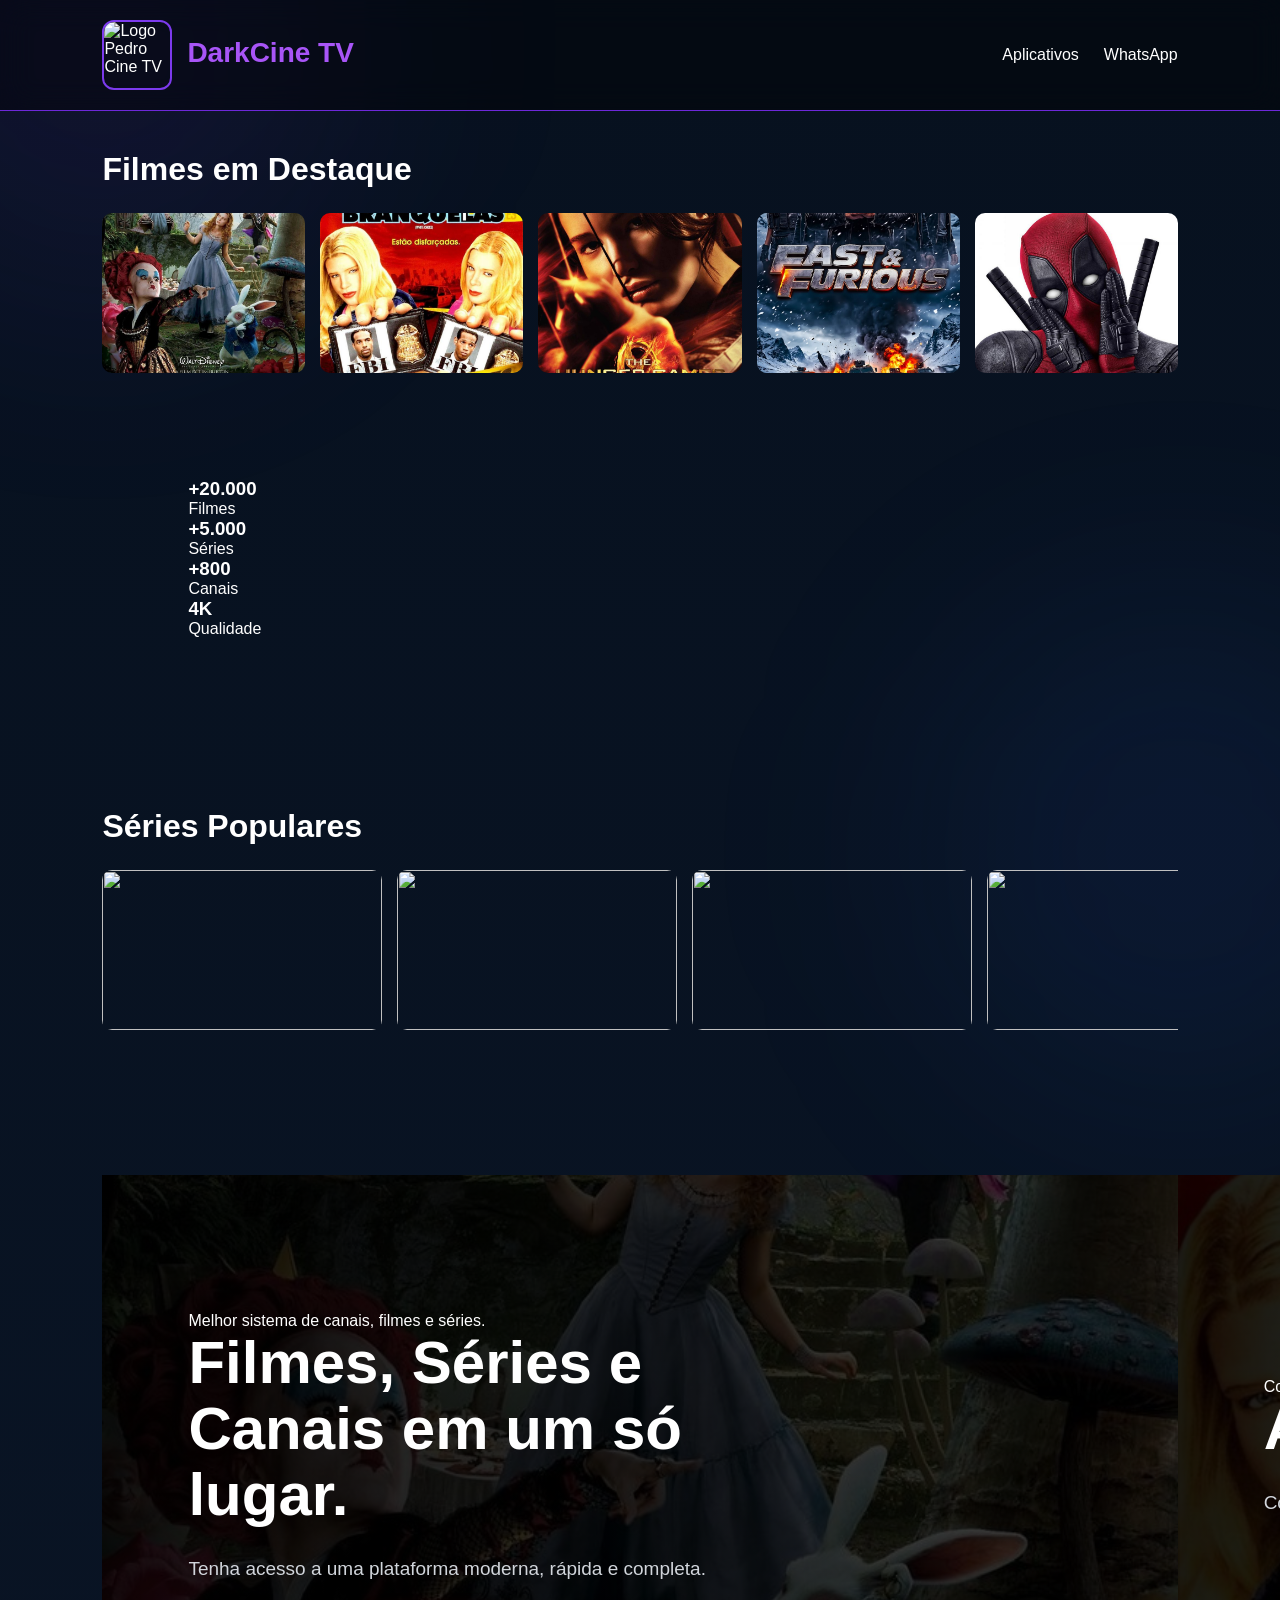
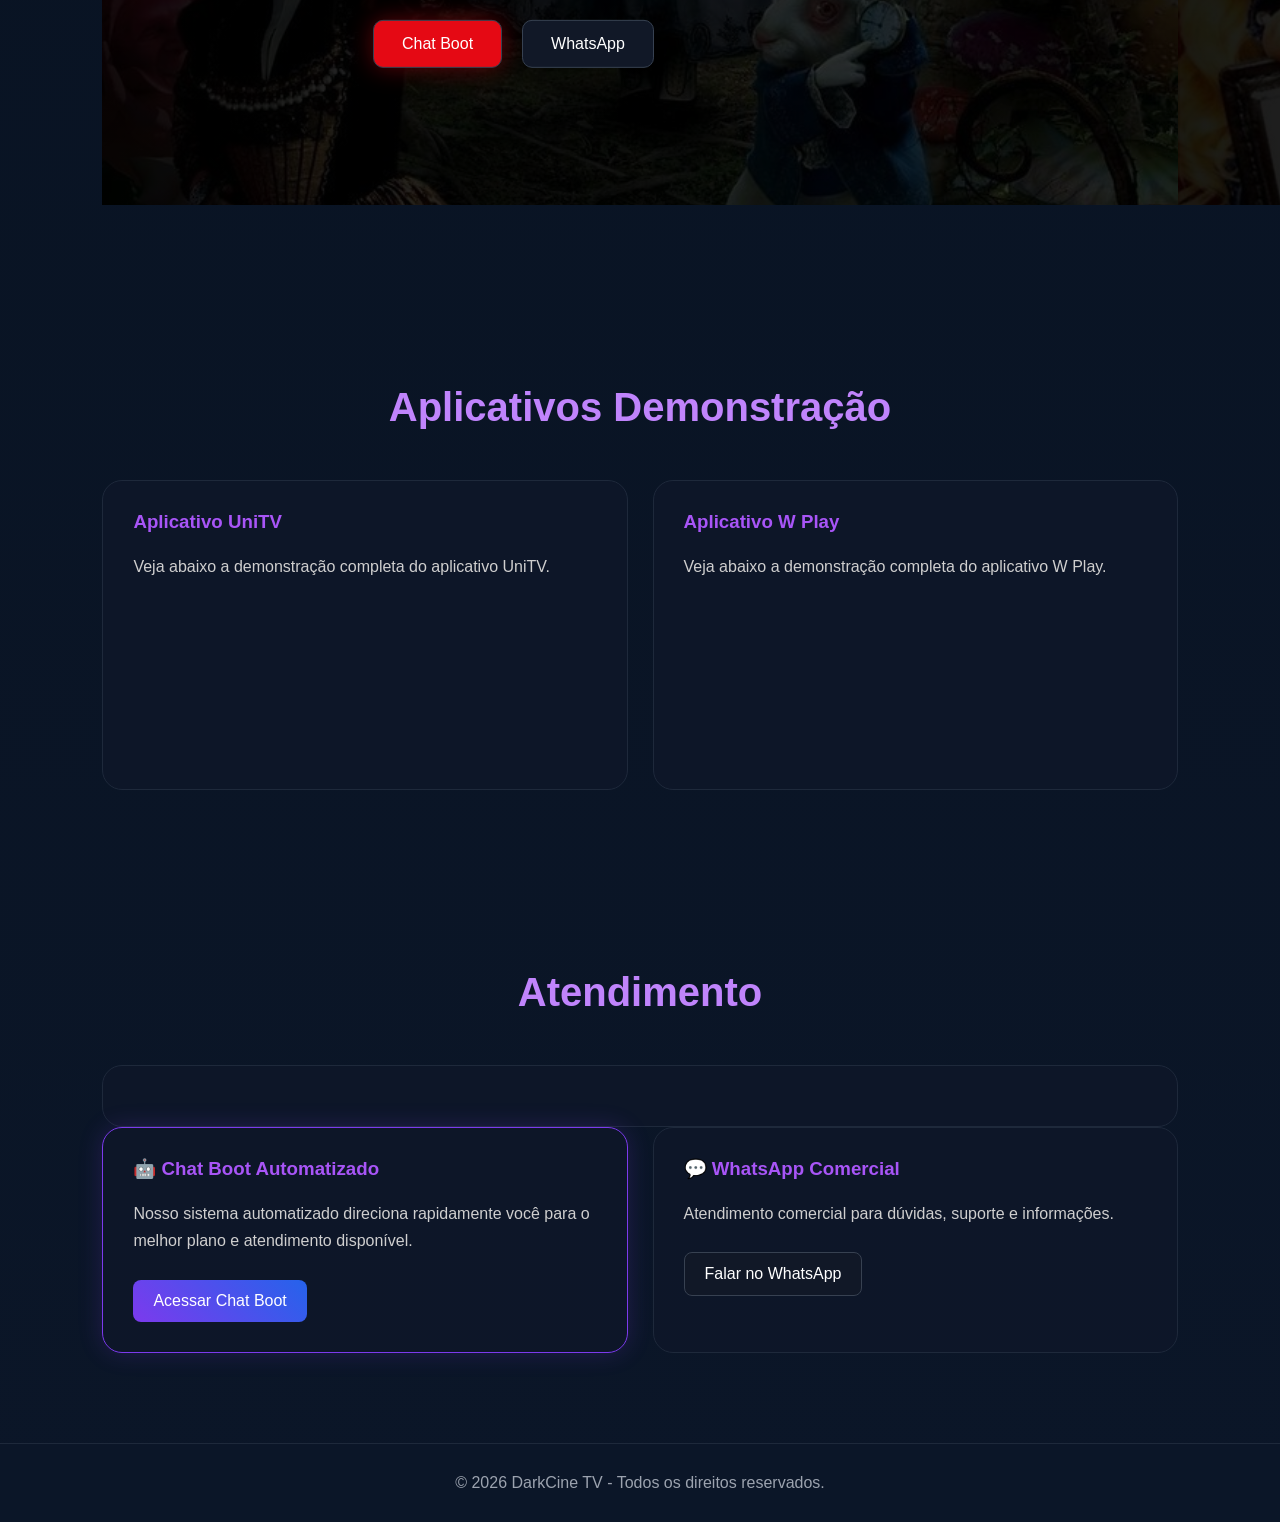
==== index.html @ c76405d1 "Update index.html" ====
<!DOCTYPE html>
<html lang="pt-br">
<head>
    <meta charset="UTF-8">
    <meta name="viewport" content="width=device-width, initial-scale=1.0">

    <title>DarkCine TV</title>
    <link rel="shortcut icon" href="Imagens/favicon.ico" type="image/x-icon">

    <link rel="stylesheet" href="style.css">
</head>

<body>

    <!-- HEADER -->

    <header>

        <div class="logo-area">

            <!-- ADICIONE SUA LOGO AQUI -->
            <img src="Imagens/logo.png" alt="Logo Pedro Cine TV" class="logo">

            <div>
                <h1>DarkCine TV</h1>
                <p class="subtitle"></p>
            </div>

        </div>

        <nav>

            <a href="#apps">Aplicativos</a>
            <a href="#whatsapp">WhatsApp</a>

        </nav>

    </header>

    <!-- HERO -->
<section class="catalogo">

    <h2 class="catalogo-titulo"> Filmes em Destaque</h2>

    <div class="catalogo-row">

        <img src="Imagens/alice.jpeg">
        <img src="Imagens/branquelas.jpeg">
        <img src="Imagens/vorazes.jpeg">
        <img src="Imagens/velozes.jpeg">
        <img src="Imagens/deadpool.jpeg">

    </div>
    <section class="stats">

    <div class="stat">
        <h3>+20.000</h3>
        <p>Filmes</p>
    </div>

    <div class="stat">
        <h3>+5.000</h3>
        <p>Séries</p>
    </div>

    <div class="stat">
        <h3>+800</h3>
        <p>Canais</p>
    </div>

    <div class="stat">
        <h3>4K</h3>
        <p>Qualidade</p>
    </div>

</section>

</section>

<section class="catalogo">

    <h2 class="catalogo-titulo"> Séries Populares</h2>

    <div class="catalogo-row">

        <img src="https://encrypted-tbn0.gstatic.com/images?q=tbn:ANd9GcQIImG60mZBAc0AiFyHfkOlEcIbaH6aeWdM9yK2xZSnFAQXZ2RIoH1MCVma&s=10">
        <img src="https://encrypted-tbn0.gstatic.com/images?q=tbn:ANd9GcRruwsMPA07gBTLNWkzU-y2JYKr82XXnTjdw3_Yw8NgzQ&s=10">
        <img src="https://encrypted-tbn0.gstatic.com/images?q=tbn:ANd9GcTvilaPMVyk0UBAZiVymKDi1PNE312V9e9aDcRQDJ11dw&s=10">
        <img src="https://encrypted-tbn0.gstatic.com/images?q=tbn:ANd9GcSHJFh7XXw-iwg5Y5AQK1kWx_H8nXmAfiGUg1ESw3D2eg&s=10">
        <img src="[data-uri]">

    </div>

</section>
    <section class="hero">

    <div class="slides">

        <!-- SLIDE 1 -->

        <div class="slide">

            <img src="Imagens/alice.jpeg" alt="Banner DarkCine">

            <div class="hero-content">

                <span class="alert">
                    Melhor sistema de canais, filmes e séries.
                </span>

                <h2>
                    Filmes, Séries e Canais em um só lugar.
                </h2>

                <p>
                    Tenha acesso a uma plataforma moderna, rápida e completa.
                </p>

                <div class="buttons">

                    <a href="https://wa.me/5544988334245" target="_blank" class="btn destaque">
                        Chat Boot
                    </a>

                    <a href="https://wa.me/5544988135195" target="_blank" class="btn">
                        WhatsApp
                    </a>

                </div>

            </div>

        </div>

        <!-- SLIDE 2 -->

        <div class="slide">

            <img src="Imagens/branquelas.jpeg" alt="Banner Filmes">

            <div class="hero-content">

                <span class="alert">
                    Conteúdo em alta qualidade.
                </span>

                <h2>
                    Assista onde quiser.
                </h2>

                <p>
                    Compatível com TV Box, Smart TV, celular e computador.
                </p>
<div class="buttons">

                    <a href="https://wa.me/5544988334245" target="_blank" class="btn destaque">
                        Chat Boot
                    </a>

                    <a href="https://wa.me/5544988135195" target="_blank" class="btn">
                        WhatsApp
                    </a>

                </div>
            </div>

        </div>

        <!-- SLIDE 3 -->

        <div class="slide">

            <img src="Imagens/deadpool.jpeg" alt="Banner Streaming">

            <div class="hero-content">

                <span class="alert">
                    Interface moderna.
                </span>

                <h2>
                    Experiência premium para você.
                </h2>

                <p>
                    Canais ao vivo, filmes e séries com desempenho rápido.
                </p>
                <div class="buttons">

                    <a href="https://wa.me/5544988334245" target="_blank" class="btn destaque">
                        Chat Boot
                    </a>

                    <a href="https://wa.me/5544988135195" target="_blank" class="btn">
                        WhatsApp
                    </a>

                </div>

            </div>

        </div>

    </div>

</section>

    <!-- APLICATIVOS -->

    <section id="apps">

        

       

    <h2 class="title">
        Aplicativos Demonstração
    </h2>

    <div class="cards">

        <!-- UNI TV -->

        <div class="card">

            <h3>Aplicativo UniTV</h3>

            <p>
                Veja abaixo a demonstração completa do aplicativo UniTV.
            </p>

            <div class="video">

                <iframe 
                    src="https://www.youtube.com/embed/So84rorw-Wc?si=pjGTXDwkFB13JsLD"
                    title="UniTV"
                    frameborder="0"
                    allow="accelerometer; autoplay; clipboard-write; encrypted-media; gyroscope; picture-in-picture; web-share"
                    referrerpolicy="strict-origin-when-cross-origin"
                    allowfullscreen>
                </iframe>

            </div>

        </div>

        <!-- W PLAY -->

        <div class="card">

            <h3>Aplicativo W Play</h3>

            <p>
                Veja abaixo a demonstração completa do aplicativo W Play.
            </p>

            <div class="video">

                <iframe 
                    src="https://www.youtube.com/embed/kk-ASR8DNTI?si=lm7jAtj5IBdQ3yV2"
                    title="W Play"
                    frameborder="0"
                    allow="accelerometer; autoplay; clipboard-write; encrypted-media; gyroscope; picture-in-picture; web-share"
                    referrerpolicy="strict-origin-when-cross-origin"
                    allowfullscreen>
                </iframe>

            </div>

        </div>

    </div>

</section>

            </div>

        </div>

    </section>

    <!-- WHATSAPP -->

    <section id="whatsapp">

        <h2 class="title">
            Atendimento
        </h2>
<div class="card fade"></div>
        <div class="cards">

            <div class="card destaque-card">

                <h3>🤖 Chat Boot Automatizado</h3>

                <p>
                    Nosso sistema automatizado direciona rapidamente você para o melhor plano
                    e atendimento disponível.
                </p>

                <a href="https://wa.me/5544988334245" target="_blank" class="card-btn destaque-btn">
                    Acessar Chat Boot
                </a>

            </div>

            <div class="card">

                <h3>💬 WhatsApp Comercial</h3>

                <p>
                    Atendimento comercial para dúvidas, suporte e informações.
                </p>

                <a href="https://wa.me/5544988135195" target="_blank" class="card-btn">
                    Falar no WhatsApp
                </a>

            </div>

        </div>
        

    </section>

    <!-- FOOTER -->

    <footer>

        <p>
            © 2026 DarkCine TV - Todos os direitos reservados.
        </p>

    </footer>

</body>
<script>
const slides = document.querySelectorAll('.slide');

let current = 0;

slides[current].classList.add('active');

setInterval(() => {

    slides[current].classList.remove('active');

    current++;

    if(current >= slides.length){
        current = 0;
    }

    slides[current].classList.add('active');

}, 6000);
</script>

</html>
---- style.css ----
*{
    margin: 0;
    padding: 0;
    box-sizing: border-box;
}

/* BODY */

body{
    font-family: Arial, Helvetica, sans-serif;
    background: linear-gradient(to bottom, #07111f, #0b1628);
    color: white;
}

/* HEADER */

header{
    width: 100%;
    padding: 20px 8%;
    display: flex;
    justify-content: space-between;
    align-items: center;
    border-bottom: 1px solid #6d28d9;
   background: rgba(0,0,0,0.4);
backdrop-filter: blur(15px);
    position: sticky;
    top: 0;
    z-index: 1000;
}

.logo-area{
    display: flex;
    align-items: center;
    gap: 15px;
}

.logo{
    width: 70px;
    height: 70px;
    border-radius: 12px;
    object-fit: cover;
    border: 2px solid #7c3aed;
}

header h1{
    color: #a855f7;
    font-size: 28px;
}

.subtitle{
    color: #60a5fa;
    font-size: 14px;
    margin-top: 5px;
}

nav{
    display: flex;
    gap: 25px;
}

nav a{
    text-decoration: none;
    color: white;
    transition: 0.3s;
}

nav a:hover{
    color: #a855f7;
}

/* HERO */

/* HERO CARROSSEL */

.hero{
    width: 100%;
    height: 90vh;
    overflow: hidden;
    position: relative;
}

.slides{
    display: flex;
    height: 100%;
    
}

.slide{
    min-width: 100%;
    height: 100%;
    position: relative;
    flex-shrink: 0;
}


.slide img{
    width: 100%;
    height: 100%;
    object-fit: cover;
    filter: brightness(35%);
}

/* OVERLAY */

.slide::after{
    content: '';
    position: absolute;
    inset: 0;
    background: linear-gradient(
        to right,
        rgba(0,0,0,0.7),
        rgba(0,0,0,0.3)
    );
}

/* TEXTO */

.hero-content{
    position: absolute;
    top: 50%;
    left: 8%;
    transform: translateY(-50%);
    z-index: 5;
    max-width: 650px;
}

.hero h2{
    font-size: 60px;
    line-height: 1.1;
    margin-bottom: 25px;
}

.hero p{
    font-size: 19px;
    color: #d1d5db;
    line-height: 1.7;
    margin-bottom: 35px;
}

/* ANIMAÇÃO */

@keyframes slide{

    0%{
        transform: translateX(0%);
    }

    30%{
        transform: translateX(0%);
    }

    35%{
        transform: translateX(-100%);
    }

    65%{
        transform: translateX(-100%);
    }

    70%{
        transform: translateX(-200%);
    }

    100%{
        transform: translateX(-200%);
    }

}

/* BUTTONS */

.buttons{
    display: flex;
    justify-content: center;
    gap: 20px;
    flex-wrap: wrap;
}

.btn{
    padding: 14px 28px;
    border-radius: 10px;
    text-decoration: none;
    background-color: #111827;
    color: white;
    border: 1px solid #374151;
    transition: 0.3s;
}

.btn:hover{
    transform: translateY(-3px);
}

.destaque{
    background:#e50914;
    box-shadow:0 0 25px rgba(229,9,20,.4);
}

/* SECTIONS */

section{
    padding: 90px 8%;
}

.title{
    text-align: center;
    font-size: 40px;
    margin-bottom: 50px;
    color: #c084fc;
}

/* CARDS */

.cards{
    display: grid;
    grid-template-columns: repeat(auto-fit, minmax(280px, 1fr));
    gap: 25px;
}

.card{
    background-color: rgba(15, 23, 42, 0.85);
    padding: 30px;
    border-radius: 20px;
    border: 1px solid #1e293b;
    transition: 0.3s;
}

.card:hover{
    transform: translateY(-5px);
    border-color: #7c3aed;
    box-shadow: 0 0 20px rgba(124, 58, 237, 0.3);
}

.card h3{
    margin-bottom: 20px;
    color: #a855f7;
}

.card p{
    color: #cfcfcf;
    line-height: 1.7;
    margin-bottom: 25px;
}

/* BUTTON CARD */

.card-btn{
    display: inline-block;
    padding: 12px 20px;
    border-radius: 8px;
    text-decoration: none;
    background-color: #111827;
    border: 1px solid #374151;
    color: white;
    transition: 0.3s;
}

.card-btn:hover{
    background-color: #7c3aed;
}

.destaque-card{
    border: 1px solid #7c3aed;
    box-shadow: 0 0 25px rgba(124, 58, 237, 0.2);
}

.destaque-btn{
    background: linear-gradient(45deg, #7c3aed, #2563eb);
    border: none;
}

/* FOOTER */

footer{
    padding: 30px;
    text-align: center;
    border-top: 1px solid #1e293b;
    color: #9ca3af;
    background-color: #0b1628;
}

/* RESPONSIVO */

@media(max-width: 768px){
    .hero{
    height: 70vh;
}

.hero h2{
    font-size: 38px;
}

.hero-content{
    left: 6%;
    right: 6%;
}

.hero p{
    font-size: 16px;
}

    header{
        flex-direction: column;
        gap: 20px;
    }

    nav{
        flex-wrap: wrap;
        justify-content: center;
    }

    .hero h2{
        font-size: 38px;
    }

    .buttons{
        flex-direction: column;
    }
    /* VIDEOS */

.video{
    width: 100%;
    margin-top: 20px;
}

.video iframe{
    width: 100%;
    height: 300px;
    border-radius: 15px;
    border: 2px solid #7c3aed;
    box-shadow: 0 0 20px rgba(124, 58, 237, 0.3);
}
/* EFEITO SUAVE */


}
body::before{
    content: '';
    position: fixed;
    width: 500px;
    height: 500px;
    background: rgba(124, 58, 237, 0.08);
    border-radius: 50%;
    top: -200px;
    left: -150px;
    filter: blur(120px);
    z-index: -1;
}


body::after{
    content: '';
    position: fixed;
    width: 500px;
    height: 500px;
    background: rgba(37, 99, 235, 0.08);
    border-radius: 50%;
    bottom: -200px;
    right: -150px;
    filter: blur(120px);
    z-index: -1;


}
.catalogo{
    padding: 40px 8%;
}

.catalogo-titulo{
    font-size: 32px;
    margin-bottom: 25px;
}

.catalogo-row{
    display:flex;
    gap:15px;
    overflow-x:auto;
    padding-bottom:15px;
}

.catalogo-row::-webkit-scrollbar{
    height:8px;
}

.catalogo-row::-webkit-scrollbar-thumb{
    background:#e50914;
    border-radius:20px;
}

.catalogo-row img{
    width:280px;
    height:160px;
    object-fit:cover;
    border-radius:10px;
    transition:.4s;
    cursor:pointer;
}

.catalogo-row img:hover{
    transform:scale(1.1);
    z-index:10;
}
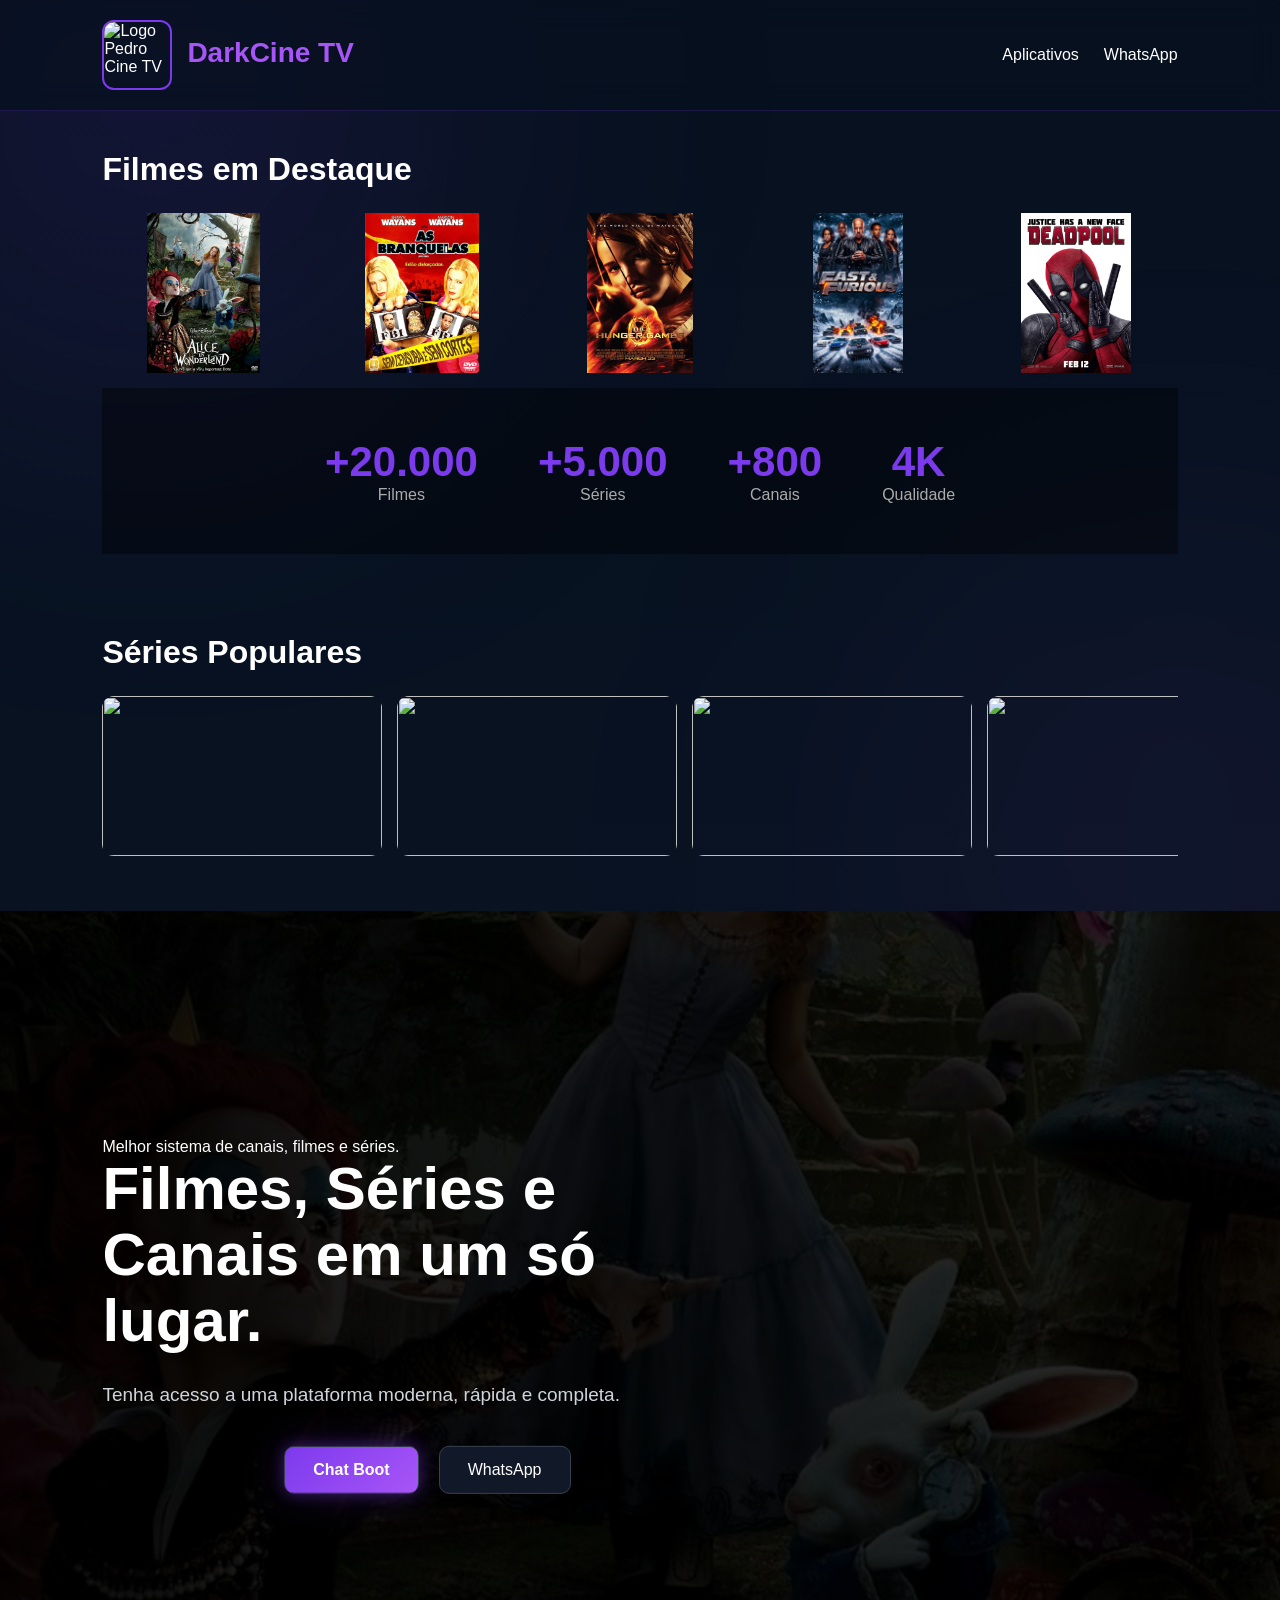
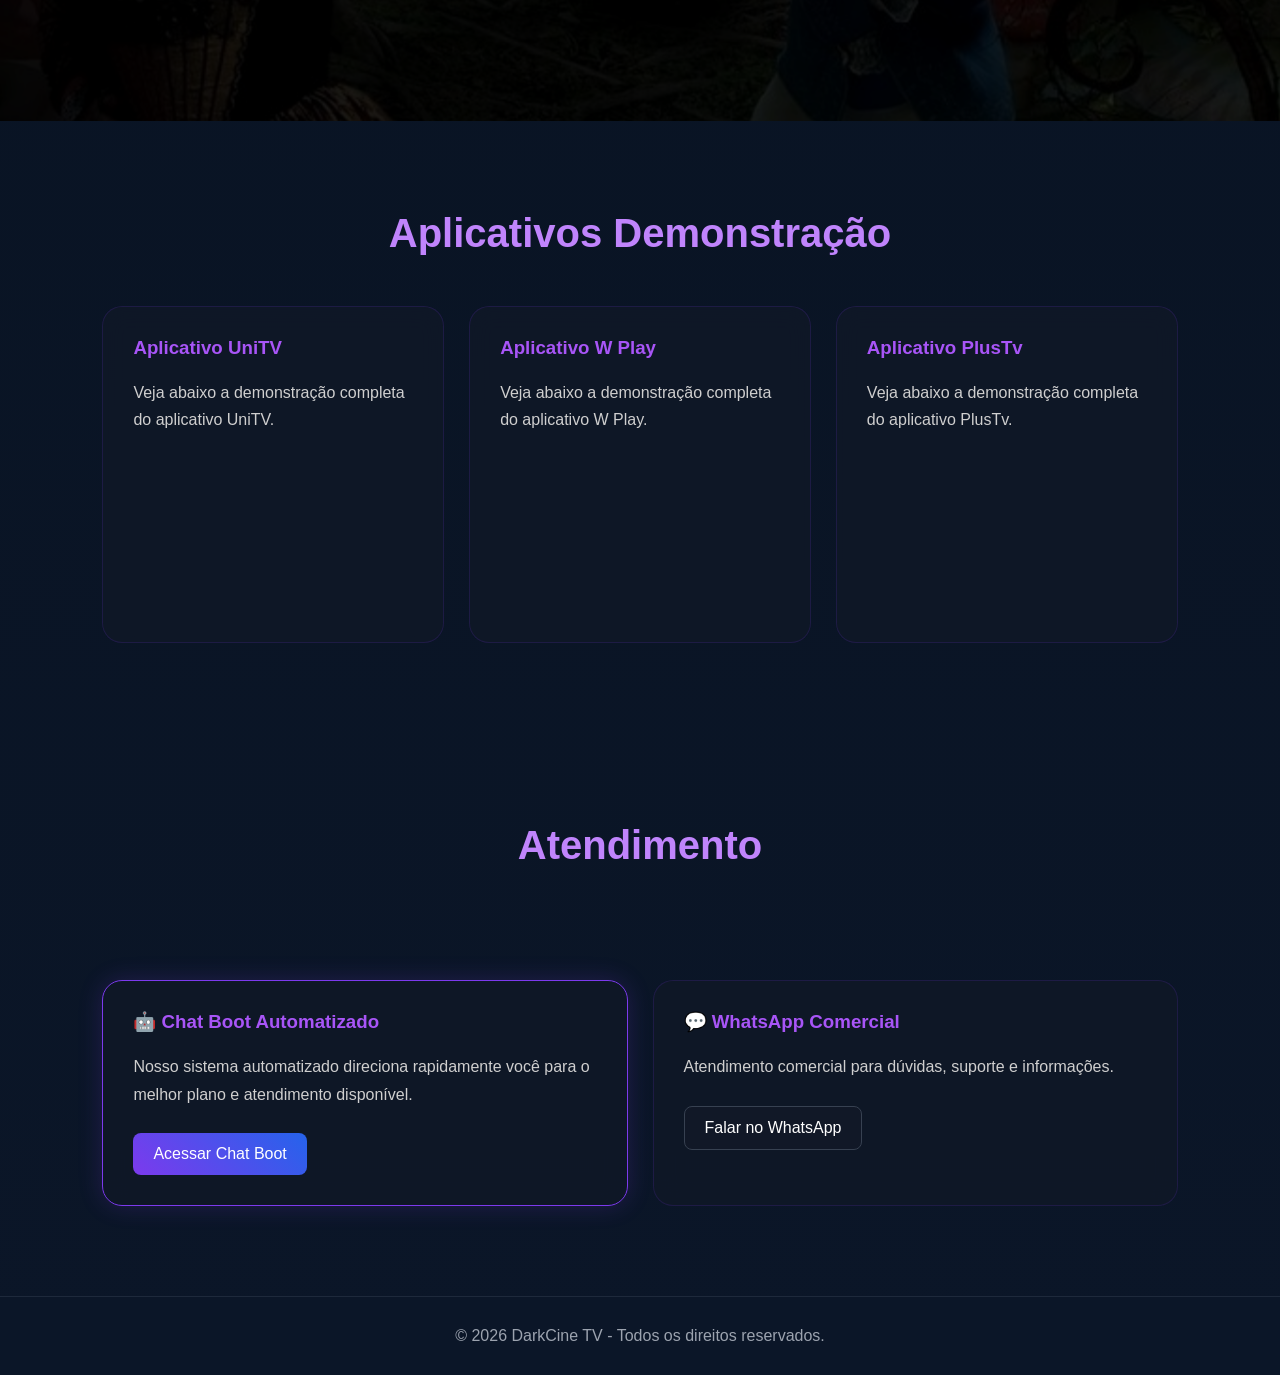
==== commit 4bedc397: "Update index.html" ====
--- a/index.html
+++ b/index.html
@@ -268,6 +268,28 @@
             </div>
 
         </div>
+        <div class="card">
+
+            <h3>Aplicativo PlusTv</h3>
+
+            <p>
+                Veja abaixo a demonstração completa do aplicativo PlusTv.
+            </p>
+
+            <div class="video">
+
+                <iframe 
+                    src="https://www.youtube.com/embed/341v4tpWIfQ?si=l6yIMGh9EXMvStBF"
+                    title="PlusTv"
+                    frameborder="0"
+                    allow="accelerometer; autoplay; clipboard-write; encrypted-media; gyroscope; picture-in-picture; web-share"
+                    referrerpolicy="strict-origin-when-cross-origin"
+                    allowfullscreen>
+                </iframe>
+
+            </div>
+
+        </div>
 
     </div>
 
--- a/style.css
+++ b/style.css
@@ -28,6 +28,7 @@
     z-index: 1000;
 }
 
+
 .logo-area{
     display: flex;
     align-items: center;
@@ -82,14 +83,18 @@
 .slides{
     display: flex;
     height: 100%;
-    
+    transition: transform 1.5s cubic-bezier(0.4, 0, 0.2, 1);
 }
 
 .slide{
-    min-width: 100%;
-    height: 100%;
-    position: relative;
-    flex-shrink: 0;
+    position: absolute;
+    inset: 0;
+    opacity: 0;
+    transition: opacity 1.5s ease;
+}
+
+.slide.active{
+    opacity: 1;
 }
 
 
@@ -97,9 +102,23 @@
     width: 100%;
     height: 100%;
     object-fit: cover;
-    filter: brightness(35%);
-}
-
+    filter: brightness(25%);
+    transform: scale(1);
+}
+
+.slide.active img{
+    animation: zoomBanner 6s linear forwards;
+}
+
+@keyframes zoomBanner{
+    from{
+        transform: scale(1);
+    }
+
+    to{
+        transform: scale(1.08);
+    }
+}
 /* OVERLAY */
 
 .slide::after{
@@ -191,8 +210,17 @@
 }
 
 .destaque{
-    background:#e50914;
-    box-shadow:0 0 25px rgba(229,9,20,.4);
+    background: linear-gradient(
+        135deg,
+        #7c3aed,
+        #a855f7
+    );
+
+    box-shadow:
+        0 0 15px rgba(124,58,237,.4),
+        0 0 40px rgba(124,58,237,.2);
+
+    font-weight:bold;
 }
 
 /* SECTIONS */
@@ -217,17 +245,29 @@
 }
 
 .card{
-    background-color: rgba(15, 23, 42, 0.85);
-    padding: 30px;
-    border-radius: 20px;
-    border: 1px solid #1e293b;
-    transition: 0.3s;
+    background: rgba(17,24,39,.75);
+
+    backdrop-filter: blur(12px);
+
+    border:1px solid rgba(124,58,237,.15);
+
+    border-radius:20px;
+
+    padding:30px;
+
+    transition:.4s;
 }
 
 .card:hover{
-    transform: translateY(-5px);
-    border-color: #7c3aed;
-    box-shadow: 0 0 20px rgba(124, 58, 237, 0.3);
+
+    transform:
+        translateY(-10px)
+        scale(1.02);
+
+    border-color:#a855f7;
+
+    box-shadow:
+        0 0 30px rgba(124,58,237,.3);
 }
 
 .card h3{
@@ -382,14 +422,14 @@
 }
 
 .catalogo-row::-webkit-scrollbar-thumb{
-    background:#e50914;
+    background:#7c3aed;
     border-radius:20px;
 }
 
 .catalogo-row img{
     width:280px;
     height:160px;
-    object-fit:cover;
+    object-fit:contain;
     border-radius:10px;
     transition:.4s;
     cursor:pointer;
@@ -399,3 +439,111 @@
     transform:scale(1.1);
     z-index:10;
 }
+.stats{
+    display:flex;
+    justify-content:center;
+    gap:60px;
+    flex-wrap:wrap;
+    padding:50px 8%;
+    background:#00000065;
+}
+
+.stat{
+    text-align:center;
+}
+
+.stat h3{
+    color:#7c3aed;
+    font-size:42px;
+}
+
+.stat p{
+    color:#aaa;
+}
+.fade{
+    opacity:0;
+    transform:translateY(50px);
+    transition:1s;
+}
+
+.fade.show{
+    opacity:1;
+    transform:translateY(0);
+}
+:root{
+    --cor-principal: #7c3aed;
+    --cor-secundaria: #a855f7;
+    --cor-destaque: #c084fc;
+    --cor-azul: #2563eb;
+
+    --bg-principal: #07111f;
+    --bg-secundario: #0b1628;
+    --bg-card: #111827;
+
+    --texto: #ffffff;
+    --texto-secundario: #d1d5db;
+}
+.catalogo-row img{
+    width:280px;
+    height:160px;
+
+    border-radius:12px;
+
+    transition:.4s;
+}
+
+.catalogo-row img:hover{
+    transform:scale(1.12);
+
+    box-shadow:
+        0 0 30px rgba(124,58,237,.5);
+}
+header{
+
+    background:
+    rgba(7,17,31,.7);
+
+    backdrop-filter:blur(15px);
+
+    border-bottom:
+    1px solid rgba(124,58,237,.2);
+}
+body::before{
+    content:'';
+    position:fixed;
+
+    width:600px;
+    height:600px;
+
+    background:
+    rgba(124,58,237,.12);
+
+    border-radius:50%;
+
+    top:-200px;
+    left:-150px;
+
+    filter:blur(150px);
+
+    z-index:-1;
+}
+
+body::after{
+    content:'';
+    position:fixed;
+
+    width:600px;
+    height:600px;
+
+    background:
+    rgba(169, 85, 247, 0.062);
+
+    border-radius:50%;
+
+    bottom:-250px;
+    right:-200px;
+
+    filter:blur(150px);
+
+    z-index:-1;
+}
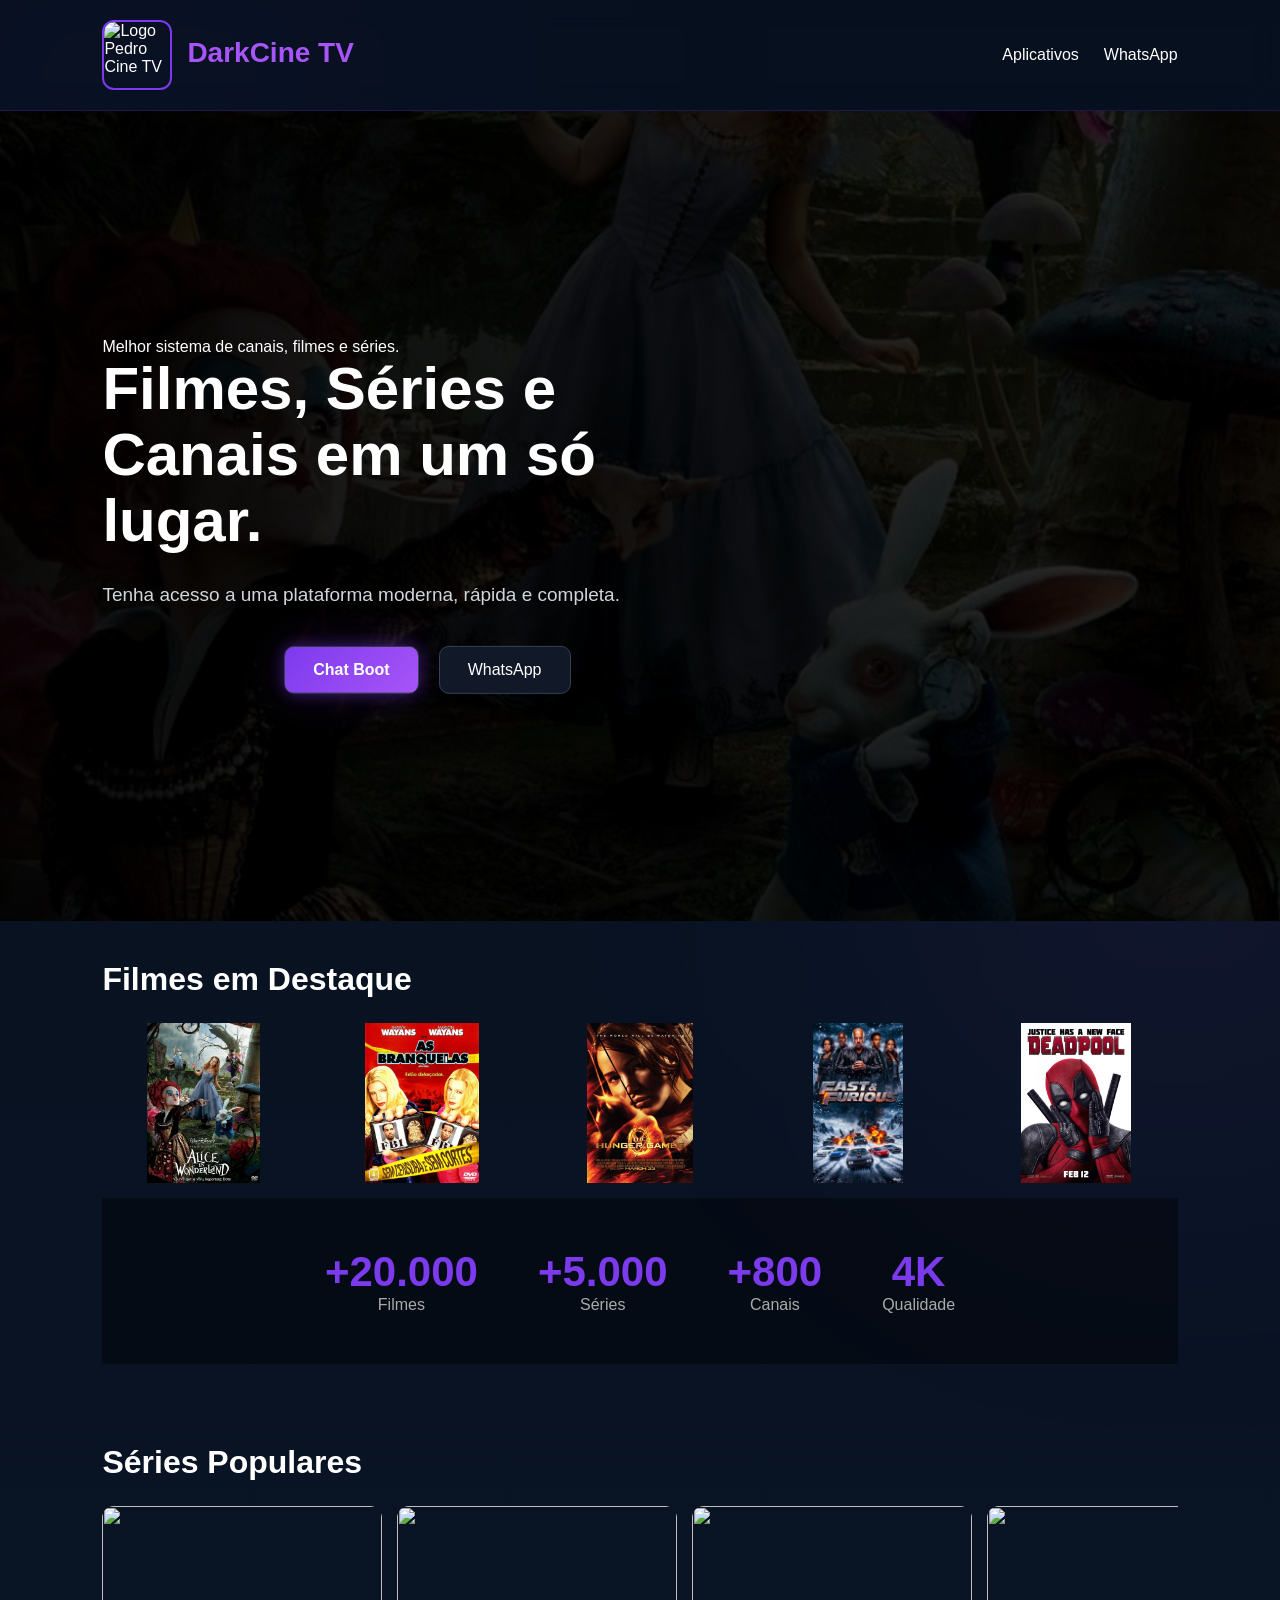
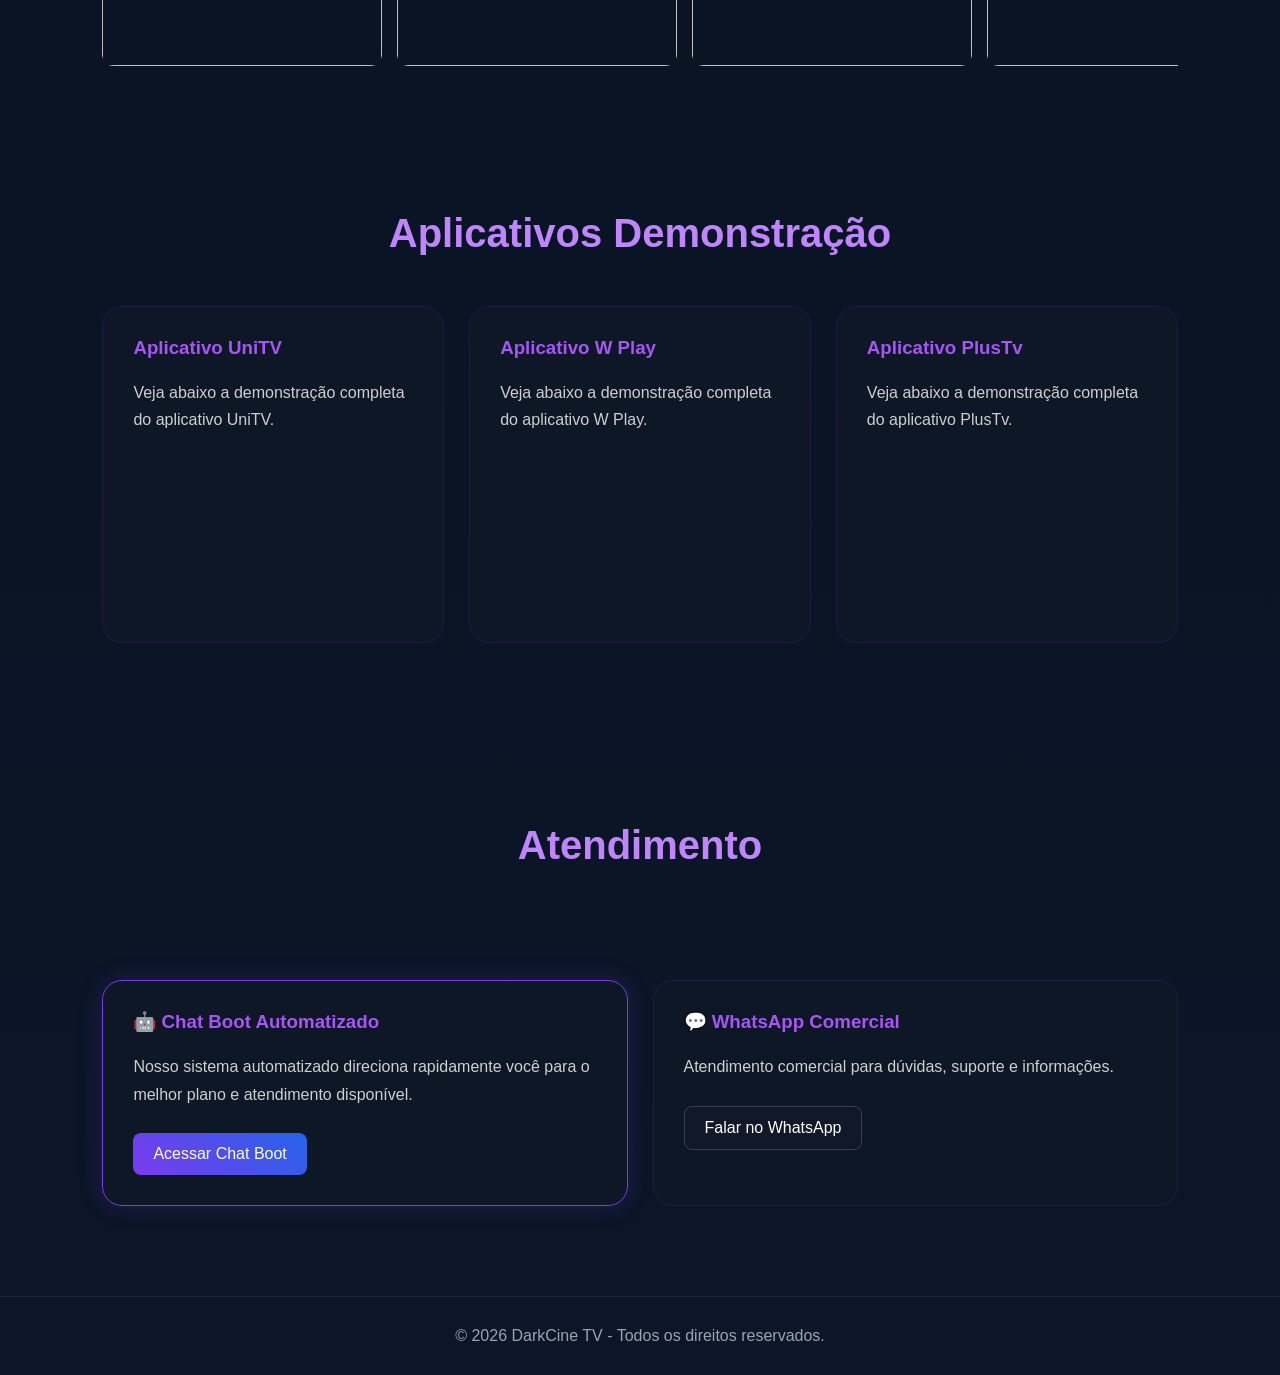
==== commit 8be7836f: "Update index.html" ====
--- a/index.html
+++ b/index.html
@@ -36,6 +36,118 @@
         </nav>
 
     </header>
+      <section class="hero">
+
+    <div class="slides">
+
+        <!-- SLIDE 1 -->
+
+        <div class="slide">
+
+            <img src="Imagens/alice.jpeg" alt="Banner DarkCine">
+
+            <div class="hero-content">
+
+                <span class="alert">
+                    Melhor sistema de canais, filmes e séries.
+                </span>
+
+                <h2>
+                    Filmes, Séries e Canais em um só lugar.
+                </h2>
+
+                <p>
+                    Tenha acesso a uma plataforma moderna, rápida e completa.
+                </p>
+
+                <div class="buttons">
+
+                    <a href="https://wa.me/5544988334245" target="_blank" class="btn destaque">
+                        Chat Boot
+                    </a>
+
+                    <a href="https://wa.me/5544988135195" target="_blank" class="btn">
+                        WhatsApp
+                    </a>
+
+                </div>
+
+            </div>
+
+        </div>
+
+        <!-- SLIDE 2 -->
+
+        <div class="slide">
+
+            <img src="Imagens/branquelas.jpeg" alt="Banner Filmes">
+
+            <div class="hero-content">
+
+                <span class="alert">
+                    Conteúdo em alta qualidade.
+                </span>
+
+                <h2>
+                    Assista onde quiser.
+                </h2>
+
+                <p>
+                    Compatível com TV Box, Smart TV, celular e computador.
+                </p>
+<div class="buttons">
+
+                    <a href="https://wa.me/5544988334245" target="_blank" class="btn destaque">
+                        Chat Boot
+                    </a>
+
+                    <a href="https://wa.me/5544988135195" target="_blank" class="btn">
+                        WhatsApp
+                    </a>
+
+                </div>
+            </div>
+
+        </div>
+
+        <!-- SLIDE 3 -->
+
+        <div class="slide">
+
+            <img src="Imagens/deadpool.jpeg" alt="Banner Streaming">
+
+            <div class="hero-content">
+
+                <span class="alert">
+                    Interface moderna.
+                </span>
+
+                <h2>
+                    Experiência premium para você.
+                </h2>
+
+                <p>
+                    Canais ao vivo, filmes e séries com desempenho rápido.
+                </p>
+                <div class="buttons">
+
+                    <a href="https://wa.me/5544988334245" target="_blank" class="btn destaque">
+                        Chat Boot
+                    </a>
+
+                    <a href="https://wa.me/5544988135195" target="_blank" class="btn">
+                        WhatsApp
+                    </a>
+
+                </div>
+
+            </div>
+
+        </div>
+
+    </div>
+
+</section>
 
     <!-- HERO -->
 <section class="catalogo">
@@ -92,118 +204,7 @@
     </div>
 
 </section>
-    <section class="hero">
-
-    <div class="slides">
-
-        <!-- SLIDE 1 -->
-
-        <div class="slide">
-
-            <img src="Imagens/alice.jpeg" alt="Banner DarkCine">
-
-            <div class="hero-content">
-
-                <span class="alert">
-                    Melhor sistema de canais, filmes e séries.
-                </span>
-
-                <h2>
-                    Filmes, Séries e Canais em um só lugar.
-                </h2>
-
-                <p>
-                    Tenha acesso a uma plataforma moderna, rápida e completa.
-                </p>
-
-                <div class="buttons">
-
-                    <a href="https://wa.me/5544988334245" target="_blank" class="btn destaque">
-                        Chat Boot
-                    </a>
-
-                    <a href="https://wa.me/5544988135195" target="_blank" class="btn">
-                        WhatsApp
-                    </a>
-
-                </div>
-
-            </div>
-
-        </div>
-
-        <!-- SLIDE 2 -->
-
-        <div class="slide">
-
-            <img src="Imagens/branquelas.jpeg" alt="Banner Filmes">
-
-            <div class="hero-content">
-
-                <span class="alert">
-                    Conteúdo em alta qualidade.
-                </span>
-
-                <h2>
-                    Assista onde quiser.
-                </h2>
-
-                <p>
-                    Compatível com TV Box, Smart TV, celular e computador.
-                </p>
-<div class="buttons">
-
-                    <a href="https://wa.me/5544988334245" target="_blank" class="btn destaque">
-                        Chat Boot
-                    </a>
-
-                    <a href="https://wa.me/5544988135195" target="_blank" class="btn">
-                        WhatsApp
-                    </a>
-
-                </div>
-            </div>
-
-        </div>
-
-        <!-- SLIDE 3 -->
-
-        <div class="slide">
-
-            <img src="Imagens/deadpool.jpeg" alt="Banner Streaming">
-
-            <div class="hero-content">
-
-                <span class="alert">
-                    Interface moderna.
-                </span>
-
-                <h2>
-                    Experiência premium para você.
-                </h2>
-
-                <p>
-                    Canais ao vivo, filmes e séries com desempenho rápido.
-                </p>
-                <div class="buttons">
-
-                    <a href="https://wa.me/5544988334245" target="_blank" class="btn destaque">
-                        Chat Boot
-                    </a>
-
-                    <a href="https://wa.me/5544988135195" target="_blank" class="btn">
-                        WhatsApp
-                    </a>
-
-                </div>
-
-            </div>
-
-        </div>
-
-    </div>
-
-</section>
+  
 
     <!-- APLICATIVOS -->
 
@@ -283,8 +284,8 @@
                     title="PlusTv"
                     frameborder="0"
                     allow="accelerometer; autoplay; clipboard-write; encrypted-media; gyroscope; picture-in-picture; web-share"
-                    referrerpolicy="strict-origin-when-cross-origin"
-                    allowfullscreen>
+                     referrerpolicy="strict-origin-when-cross-origin" 
+                     allowfullscreen>
                 </iframe>
 
             </div>
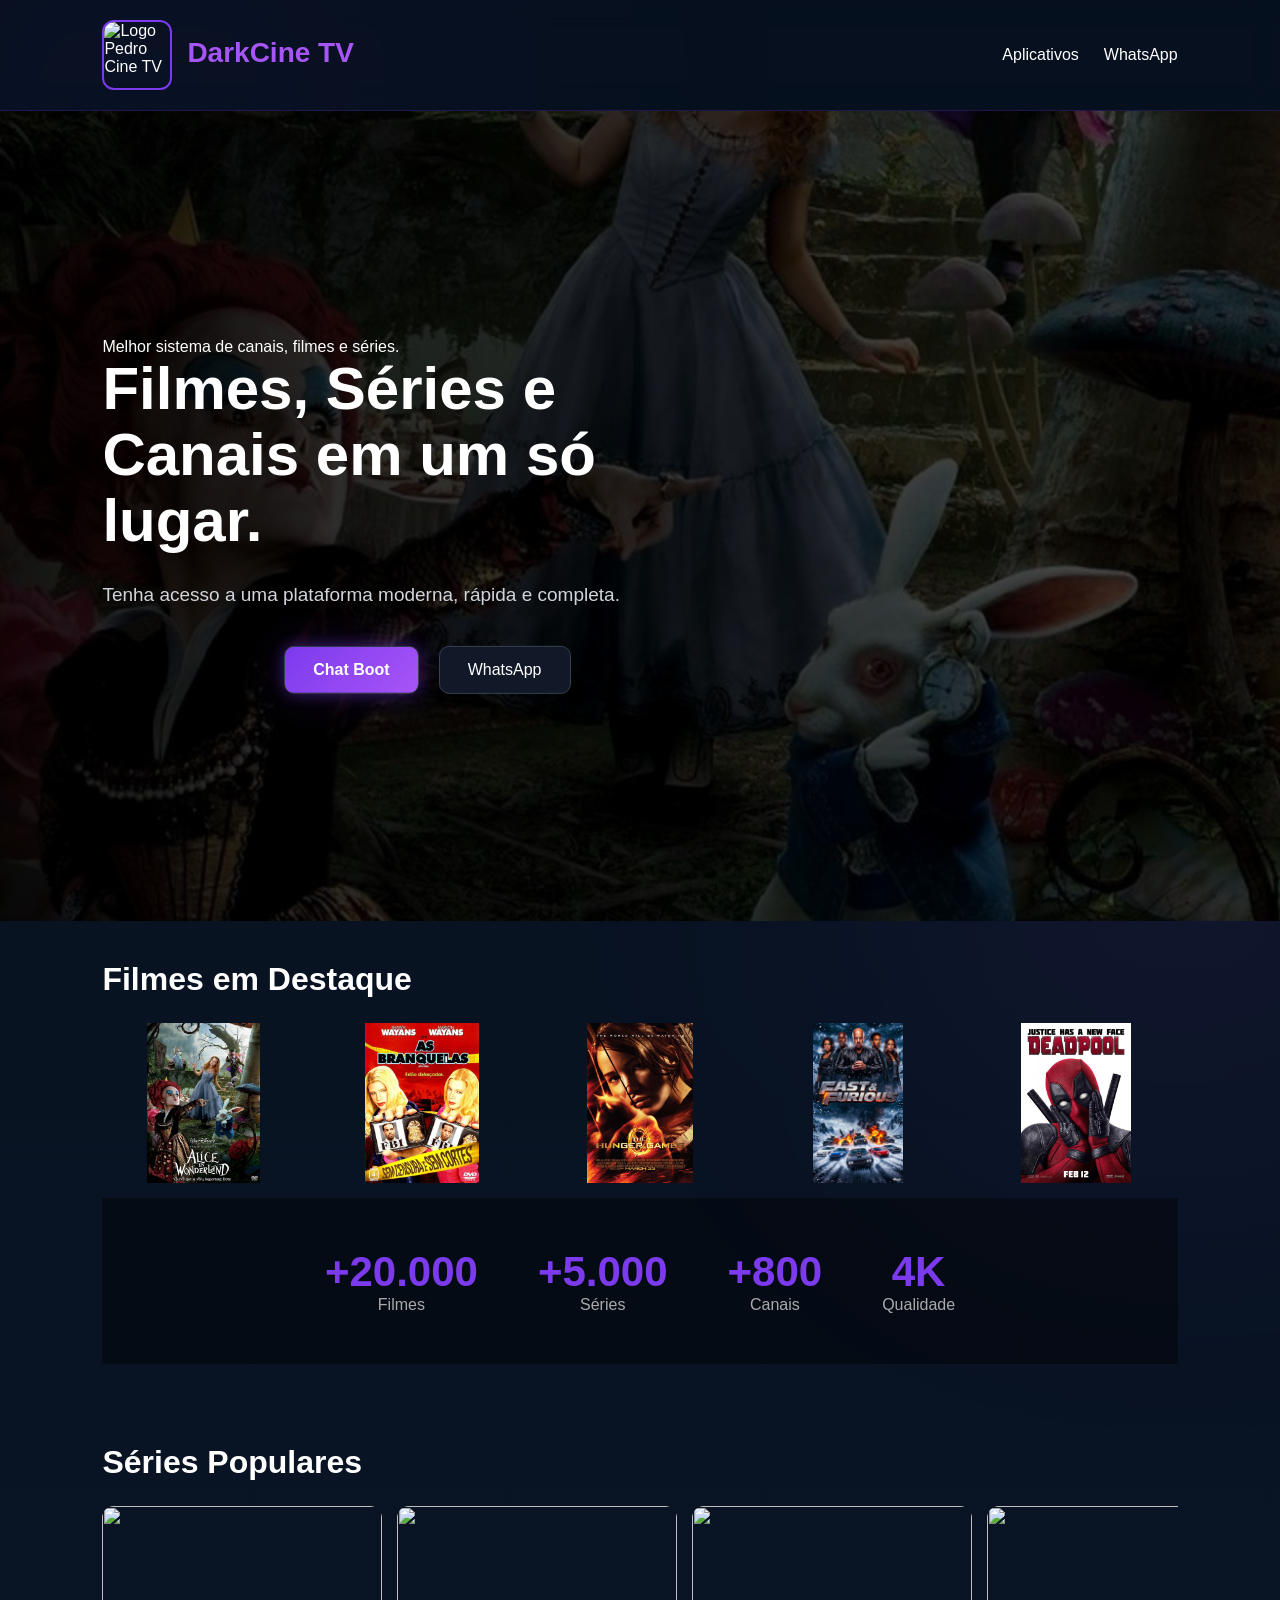
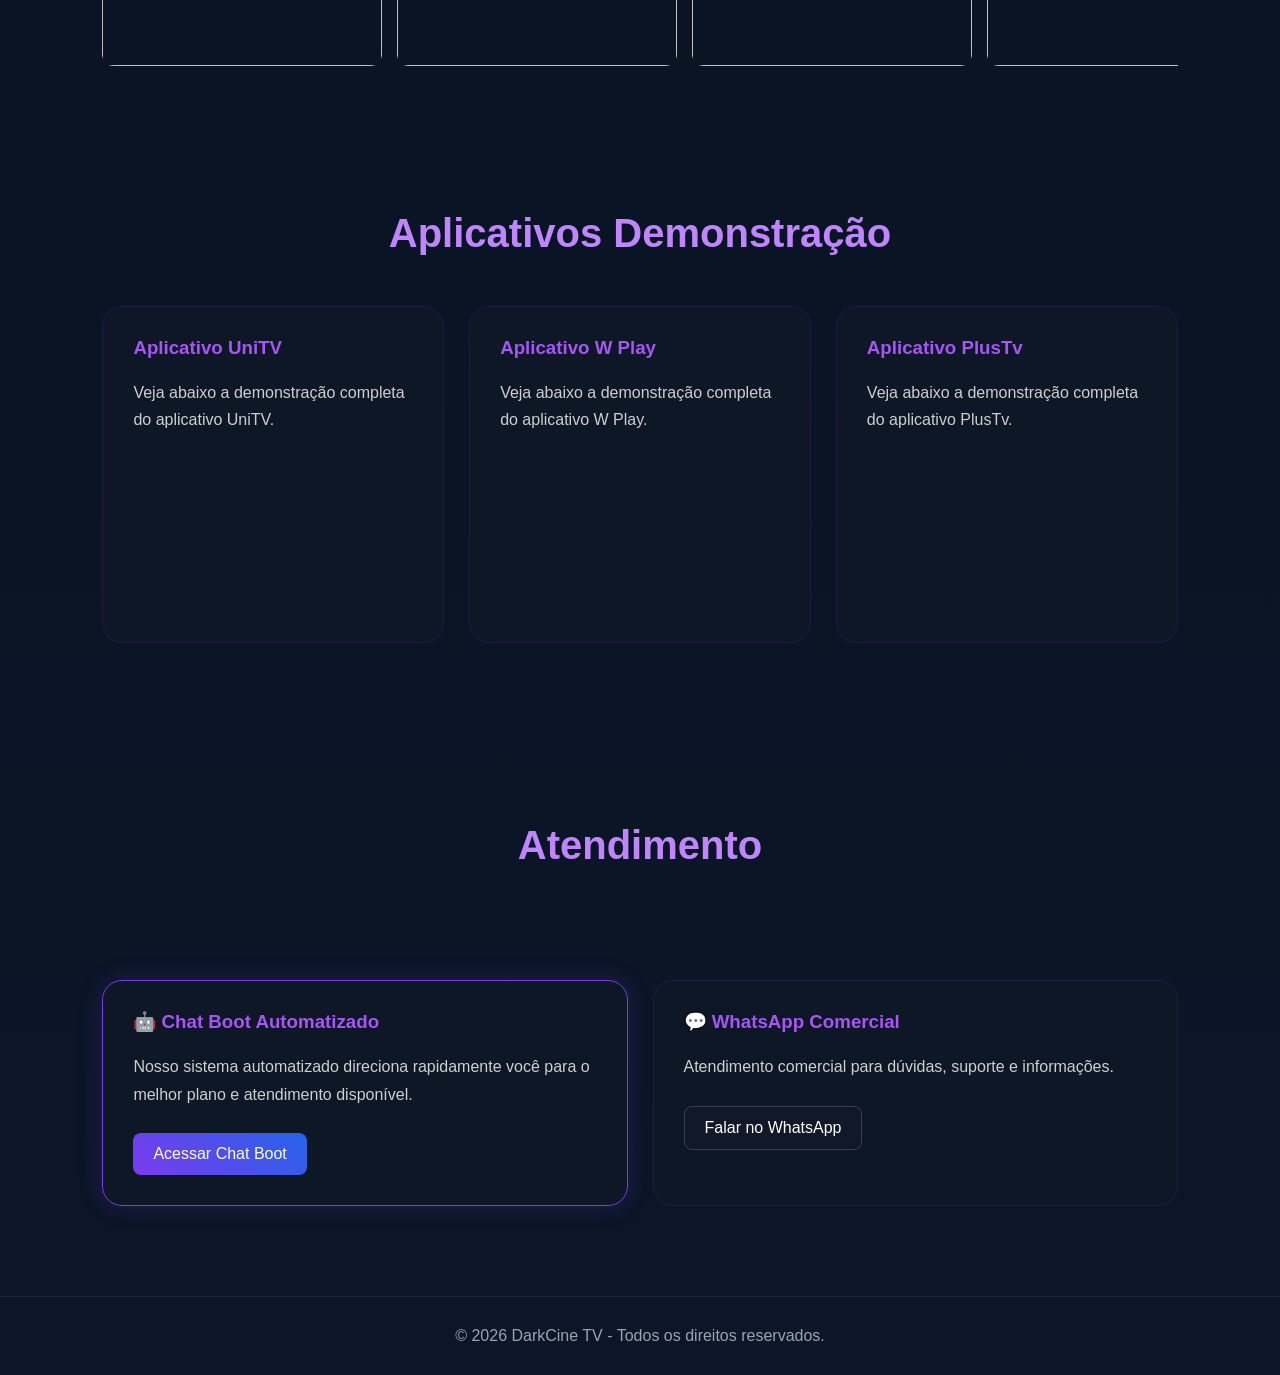
==== commit 9ebf97bd: "Update index.html" ====
--- a/index.html
+++ b/index.html
@@ -144,6 +144,39 @@
             </div>
 
         </div>
+        <div class="slide">
+
+            <img src="" alt="Banner Streaming">
+
+            <div class="hero-content">
+
+                <span class="alert">
+                    Interface moderna.
+                </span>
+
+                <h2>
+                    Experiência premium para você.
+                </h2>
+
+                <p>
+                    Canais ao vivo, filmes e séries com desempenho rápido.
+                </p>
+                <div class="buttons">
+
+                    <a href="https://wa.me/5544988334245" target="_blank" class="btn destaque">
+                        Chat Boot
+                    </a>
+
+                    <a href="https://wa.me/5544988135195" target="_blank" class="btn">
+                        WhatsApp
+                    </a>
+
+                </div>
+
+            </div>
+
+        </div>
+
 
     </div>
 
--- a/style.css
+++ b/style.css
@@ -102,7 +102,7 @@
     width: 100%;
     height: 100%;
     object-fit: cover;
-    filter: brightness(25%);
+    filter: brightness(45%);
     transform: scale(1);
 }
 
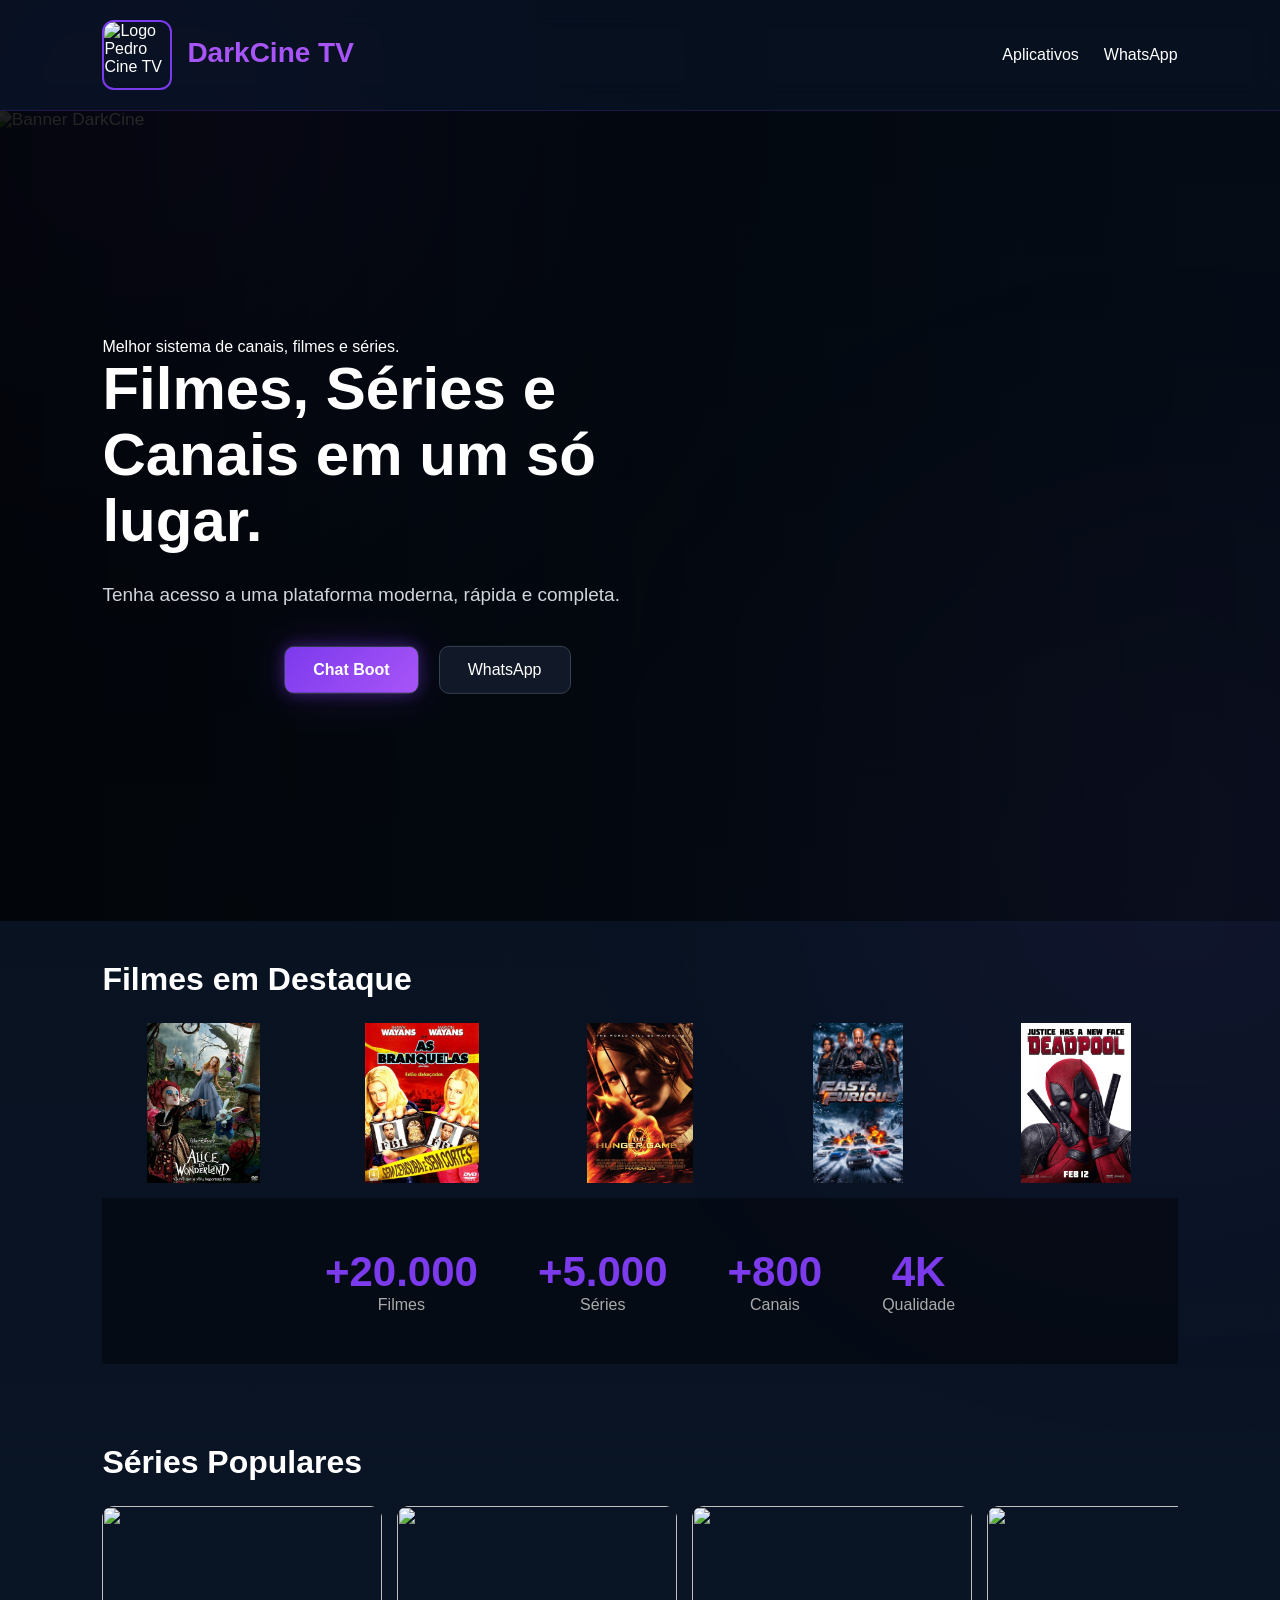
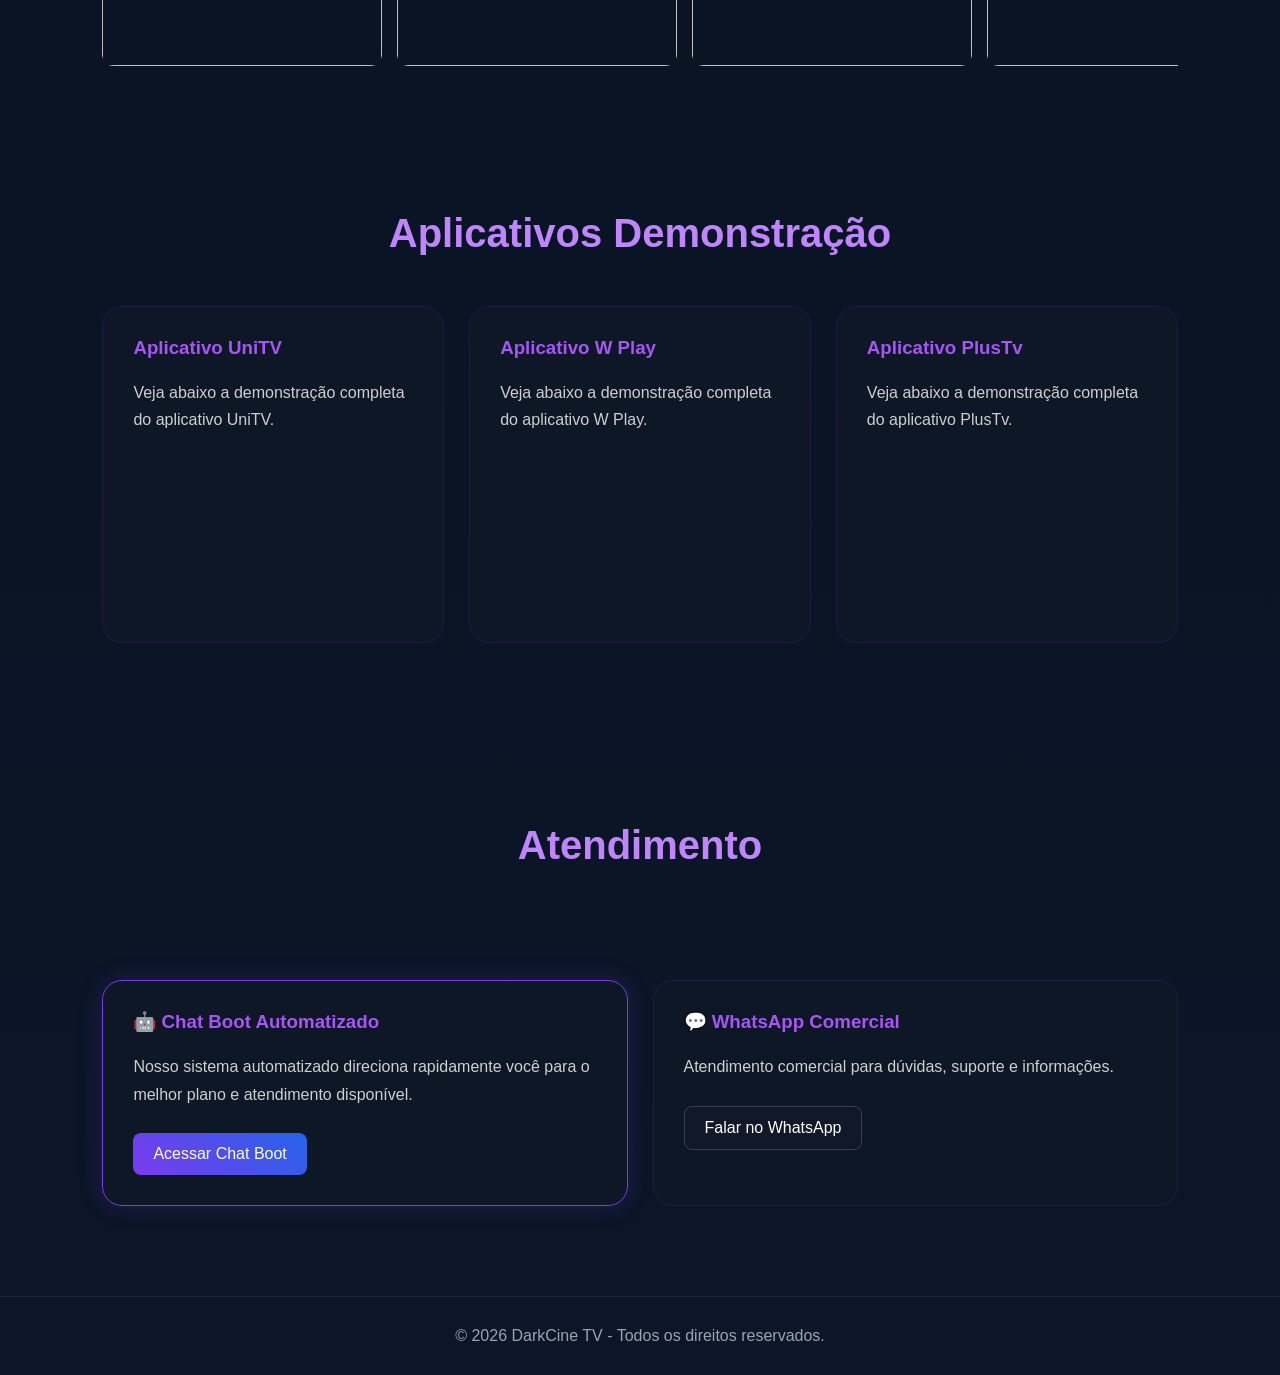
==== commit 24755155: "Update index.html" ====
--- a/index.html
+++ b/index.html
@@ -37,6 +37,7 @@
 
     </header>
       <section class="hero">
+        
 
     <div class="slides">
 
@@ -44,7 +45,7 @@
 
         <div class="slide">
 
-            <img src="Imagens/alice.jpeg" alt="Banner DarkCine">
+            <img src="https://recreio.com.br/wp-content/uploads/dc_comics/batman_cavaleiro_das_trevas_capa.jpg" alt="Banner DarkCine">
 
             <div class="hero-content">
 
@@ -146,7 +147,71 @@
         </div>
         <div class="slide">
 
-            <img src="" alt="Banner Streaming">
+            <img src="https://s2.glbimg.com/S7FJgGNQZ5TorW_xdxoMYmpIhHY=/e.glbimg.com/og/ed/f/original/2018/04/26/vingadores-guerra-infinita.jpg" alt="Banner Streaming">
+
+            <div class="hero-content">
+
+                <span class="alert">
+                    Interface moderna.
+                </span>
+
+                <h2>
+                    Experiência premium para você.
+                </h2>
+
+                <p>
+                    Canais ao vivo, filmes e séries com desempenho rápido.
+                </p>
+                <div class="buttons">
+
+                    <a href="https://wa.me/5544988334245" target="_blank" class="btn destaque">
+                        Chat Boot
+                    </a>
+
+                    <a href="https://wa.me/5544988135195" target="_blank" class="btn">
+                        WhatsApp
+                    </a>
+
+                </div>
+
+            </div>
+
+        </div>
+         <div class="slide">
+
+            <img src="https://cdn.fatosdesconhecidos.com.br/wp-content/uploads/2017/09/1-133.jpg" alt="Banner Streaming">
+
+            <div class="hero-content">
+
+                <span class="alert">
+                    Interface moderna.
+                </span>
+
+                <h2>
+                    Experiência premium para você.
+                </h2>
+
+                <p>
+                    Canais ao vivo, filmes e séries com desempenho rápido.
+                </p>
+                <div class="buttons">
+
+                    <a href="https://wa.me/5544988334245" target="_blank" class="btn destaque">
+                        Chat Boot
+                    </a>
+
+                    <a href="https://wa.me/5544988135195" target="_blank" class="btn">
+                        WhatsApp
+                    </a>
+
+                </div>
+
+            </div>
+
+        </div>
+        <div class="slide">
+
+            <img src="Imagens/alice.jpeg" alt="Banner Streaming">
 
             <div class="hero-content">
 
